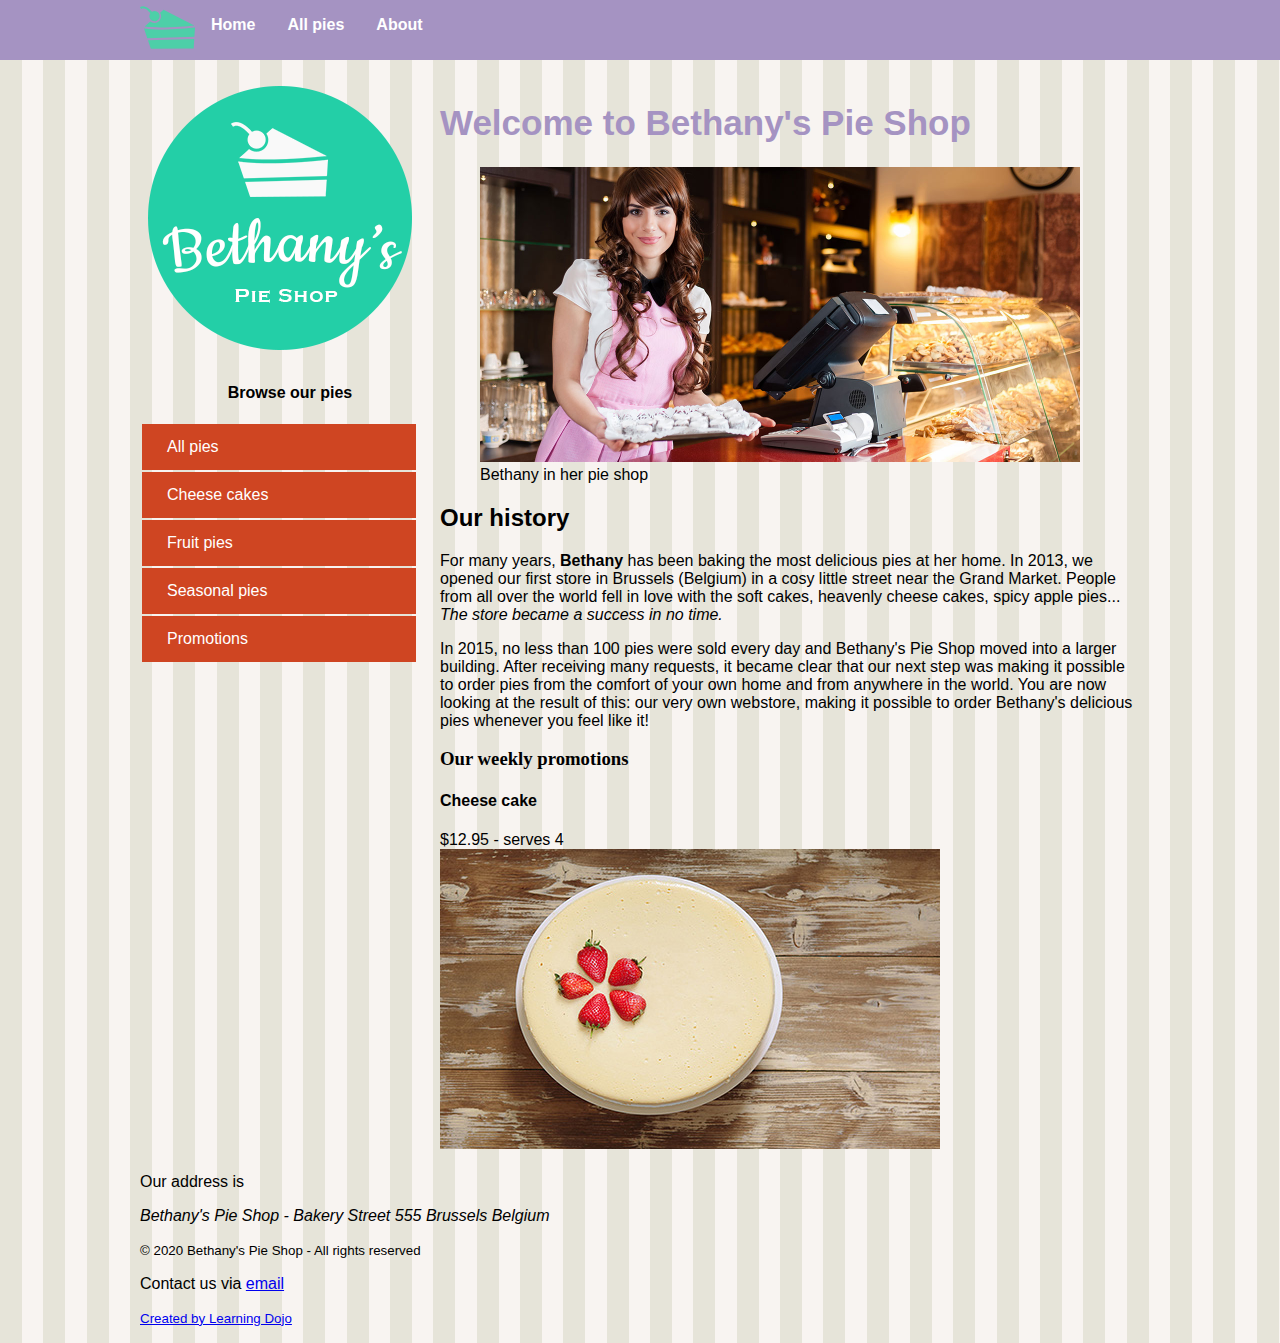
==== index.html @ 6116172b "initial commit" ====
<!DOCTYPE html>
<html>

<head>
    <meta charset="utf-8">
    <title>Welcome to Bethany's Pie Shop!</title>
    <meta name="author" content="Bethany's Pie Shop">
    <meta name="description" content="Store front for Bethany's Pie Shop">
    <meta name="viewport" content="width=device-width, initial-scale=1">
    <link rel="icon" type="image/png" href="favicon.png">
    <link rel="stylesheet" type="text/css" href="css/styles.css">
</head>

<body>
    <header id="mainheader">
        <nav>
            <ul>
                <li><img src="images/cake.svg" height="55" /></li>
                <li><a href="index.html">Home</a></li>
                <li><a href="pages/pieoverview.html">All pies</a></li>
                <li><a href="pages/about.html">About</a></li>
            </ul>
        </nav>
    </header>
    <div class="mainContent">
        <aside class="leftmenu">
            <a href="index.html"><img src="images/bethanylogo.png" /></a>
            <header>
                <h4 style="text-align: center;">Browse our pies</h4>
            </header>
            <ul>
                <a href="pages/pieoverview.html"><li>All pies</li></a>
                <a href="pages/cheesecakes.html"><li>Cheese cakes</li></a>
                <a href="pages/fruitpies.html"><li>Fruit pies</li></a>
                <a href="pages/seasonalpies.html"><li>Seasonal pies</li></a>
                <a href="#promos"><li>Promotions</li></a>
            </ul>
        </aside>
        <main class="main">
            <article>
                <header>
                    <h1 class="pageTitle">Welcome to Bethany's Pie Shop</h1>
                </header>
                <figure>
                    <img src="images/bethany-fullsize.jpg" width="600" alt="Bethany in her pie shop" />
                    <figcaption>Bethany in her pie shop</figcaption>
                </figure>
                <h2>Our history</h2>
                <p>For many years, <b>Bethany</b> has been baking the most delicious pies at her home. In 2013, we opened our first store in Brussels (Belgium) in a cosy little street near the Grand Market. People from all over the world fell in love with the soft cakes, heavenly cheese cakes, spicy apple pies...<i><br>The store became a success in no time.</i></p>
                <p>In 2015, no less than 100 pies were sold every day and Bethany's Pie Shop moved into a larger building. After receiving many requests, it became clear that our next step was making it possible to order pies from the comfort of your own home and from anywhere in the world. You are now looking at the result of this: our very own webstore, making it possible to order Bethany's delicious pies whenever you feel like it!</p>
            </article>

            <section id="promos">
                <h3 style="font-family:verdana;">Our weekly promotions</h3>
                <h4>Cheese cake</h4>
                $12.95 - serves 4<br>
                <img src="images/products/cheesecakesmall.jpg" alt="Cheese cak with strawberry" />
            </section>
        </main>

        <footer>
            <p>Our address is <address>Bethany's Pie Shop - Bakery Street 555 Brussels Belgium</address></p>
            <p><small>&copy; 2020 Bethany's Pie Shop - All rights reserved</small></p>
            <p>Contact us via <a href="mailto:info@bethanyspieshop.com">email</a></p>
            <p><small><a href="https://www.learningdojo.net">Created by Learning Dojo</a></small></p>
        </footer>

    </div>
</body>

</html>
---- css/styles.css ----
/*Main Area*/
body {
    margin-top: 0px;
    font-family: 'Segoe UI', Tahoma, Geneva, Verdana, sans-serif;
    margin-left: auto;
    margin-right: auto;
    background-color: #e6e4d9;
    background-image: url('../images/pattern.png');
}

#mainheader {
    background-color: #a593c2;
}

/*Top Menu*/

nav {
    height: 60px;
    width: 1000px;
    margin: 0 auto 20px;
}

nav>ul {
    list-style-type: none;
    margin: 0;
    padding: 0;
    overflow: hidden;
}

nav>ul>li {
    float: left;
}

nav>ul>li a {
    display: block;
    color: white;
    text-align: center;
    padding: 16px;
    text-decoration: none;
    font-weight: bold;
}

/*Side Menu*/

.mainContent ul{
    padding-inline-start: 2px;
    margin-right: 1.5rem;
}

.mainContent ul>a>li{
    background-color: #cf4522;
    color: #fff;
    list-style: none;
    padding: 14px 25px;
    display: block;
    cursor: pointer;
    margin-bottom: 2px;
}

.mainContent ul>a>li:hover{
    background-color: #B43110;
}

.mainContent ul>a{
    text-decoration: none;
    color: #fff;
}

.mainContent{
    width:1000px;
    margin-left: auto;
    margin-right: auto;
}

.leftmenu {
    float: left;
    width: 30%;
    margin-bottom: 20px;
}

/*Main Content*/

.main {
    float: right;
    width: 70%;
    margin-bottom: 20px;
}

.pageTitle{
    font-size:35px;
    color:#a593c2;
}

/*Footer*/
footer {
    clear: both;
    width: 100%;
}
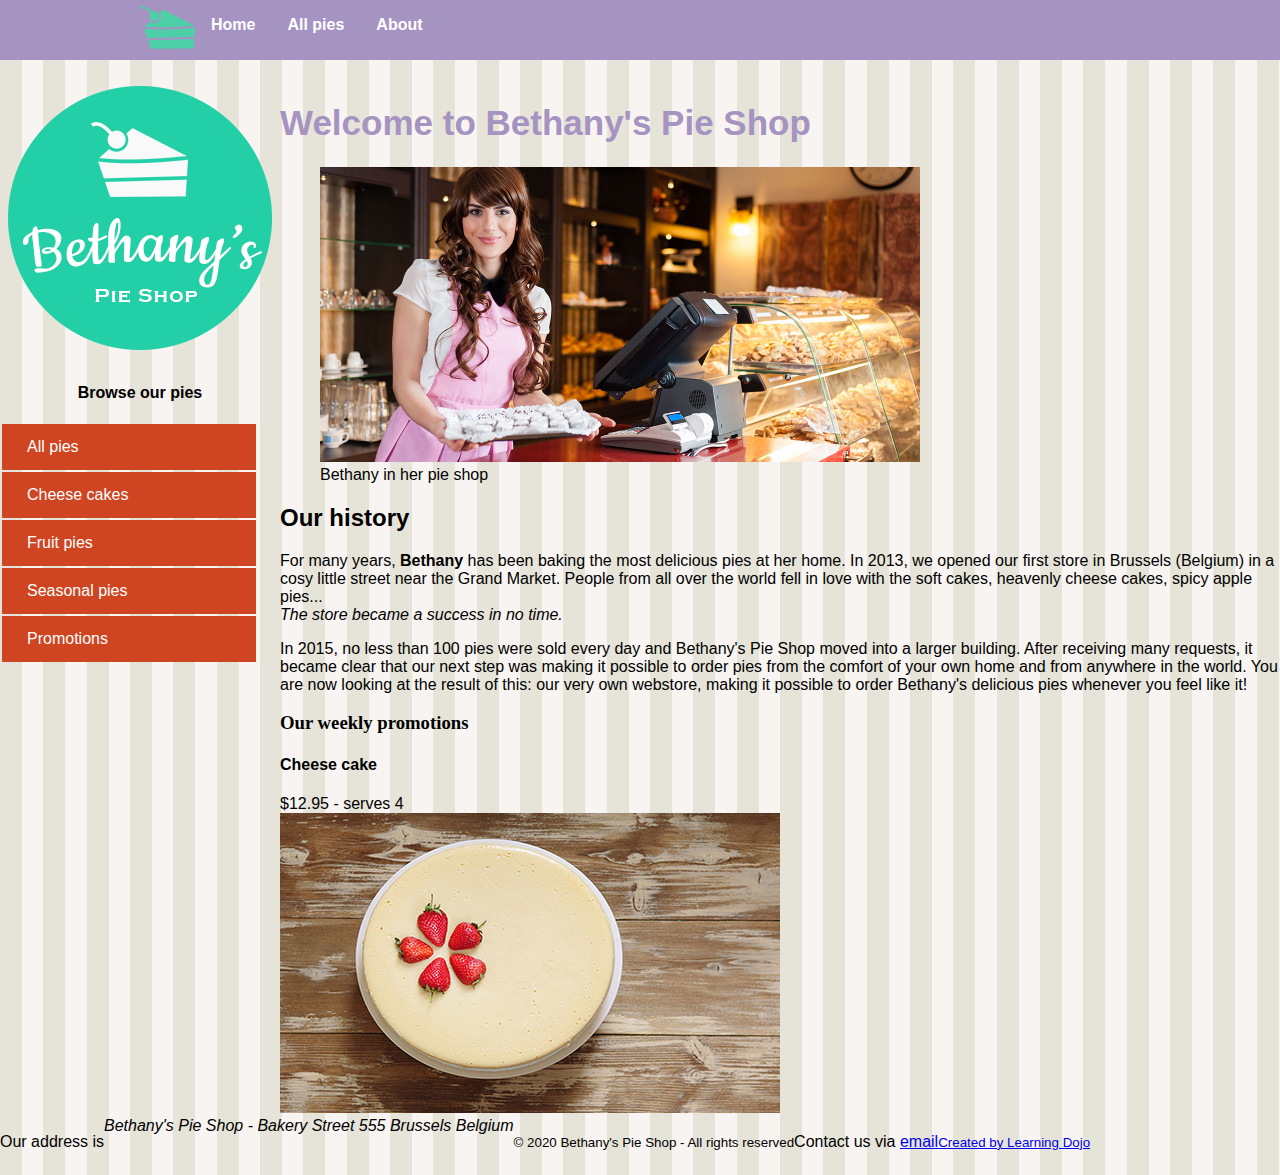
==== commit 14d3b6a9: "added flex to main and footer" ====
--- a/index.html
+++ b/index.html
@@ -57,15 +57,14 @@
                 <img src="images/products/cheesecakesmall.jpg" alt="Cheese cak with strawberry" />
             </section>
         </main>
+    </div>
 
-        <footer>
-            <p>Our address is <address>Bethany's Pie Shop - Bakery Street 555 Brussels Belgium</address></p>
-            <p><small>&copy; 2020 Bethany's Pie Shop - All rights reserved</small></p>
-            <p>Contact us via <a href="mailto:info@bethanyspieshop.com">email</a></p>
-            <p><small><a href="https://www.learningdojo.net">Created by Learning Dojo</a></small></p>
-        </footer>
-
-    </div>
+    <footer>
+        <p>Our address is <address>Bethany's Pie Shop - Bakery Street 555 Brussels Belgium</address></p>
+        <p><small>&copy; 2020 Bethany's Pie Shop - All rights reserved</small></p>
+        <p>Contact us via <a href="mailto:info@bethanyspieshop.com">email</a></p>
+        <p><small><a href="https://www.learningdojo.net">Created by Learning Dojo</a></small></p>
+    </footer>
 </body>
 
 </html>--- a/css/styles.css
+++ b/css/styles.css
@@ -67,24 +67,12 @@
 }
 
 .mainContent{
-    width:1000px;
     margin-left: auto;
     margin-right: auto;
-}
-
-.leftmenu {
-    float: left;
-    width: 30%;
-    margin-bottom: 20px;
+    display: flex;
 }
 
 /*Main Content*/
-
-.main {
-    float: right;
-    width: 70%;
-    margin-bottom: 20px;
-}
 
 .pageTitle{
     font-size:35px;
@@ -93,6 +81,5 @@
 
 /*Footer*/
 footer {
-    clear: both;
-    width: 100%;
+   display: flex;
 }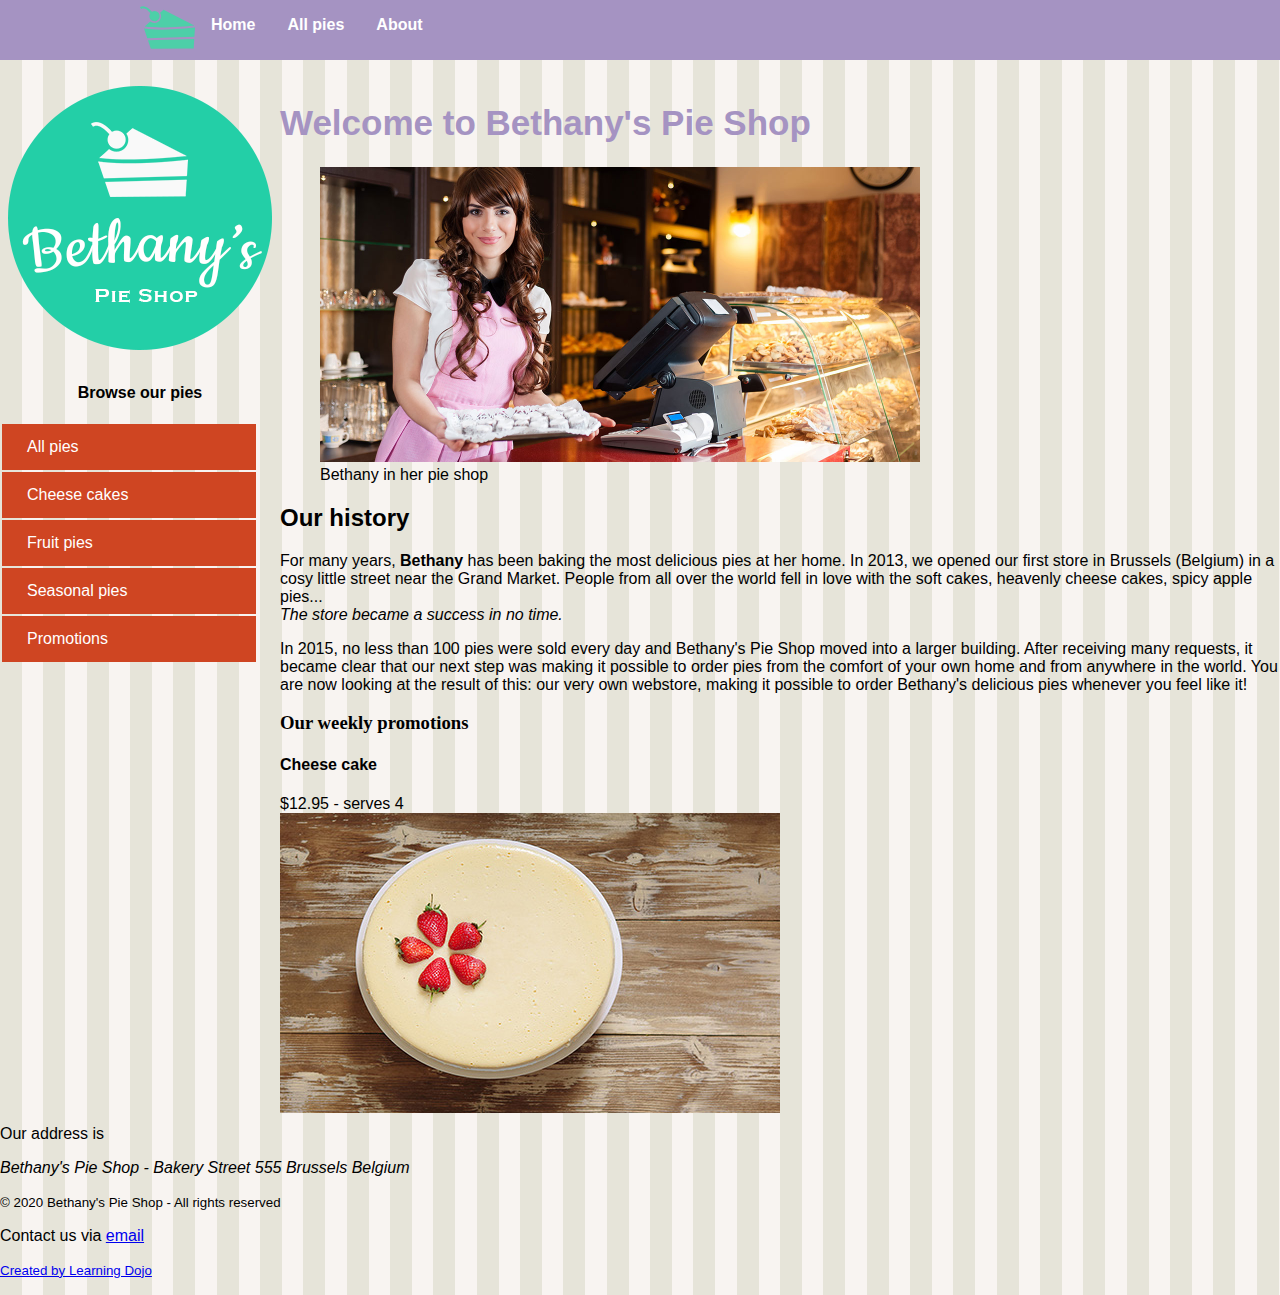
==== commit 06d7b05f: "changing footers (all pages)" ====
--- a/index.html
+++ b/index.html
@@ -60,7 +60,8 @@
     </div>
 
     <footer>
-        <p>Our address is <address>Bethany's Pie Shop - Bakery Street 555 Brussels Belgium</address></p>
+        <p>Our address is </p>
+        <address>Bethany's Pie Shop - Bakery Street 555 Brussels Belgium</address>
         <p><small>&copy; 2020 Bethany's Pie Shop - All rights reserved</small></p>
         <p>Contact us via <a href="mailto:info@bethanyspieshop.com">email</a></p>
         <p><small><a href="https://www.learningdojo.net">Created by Learning Dojo</a></small></p>
--- a/css/styles.css
+++ b/css/styles.css
@@ -82,4 +82,9 @@
 /*Footer*/
 footer {
    display: flex;
+   flex-direction: column;
+}
+
+footer > p, footer > address {
+    margin: .5rem 0;
 }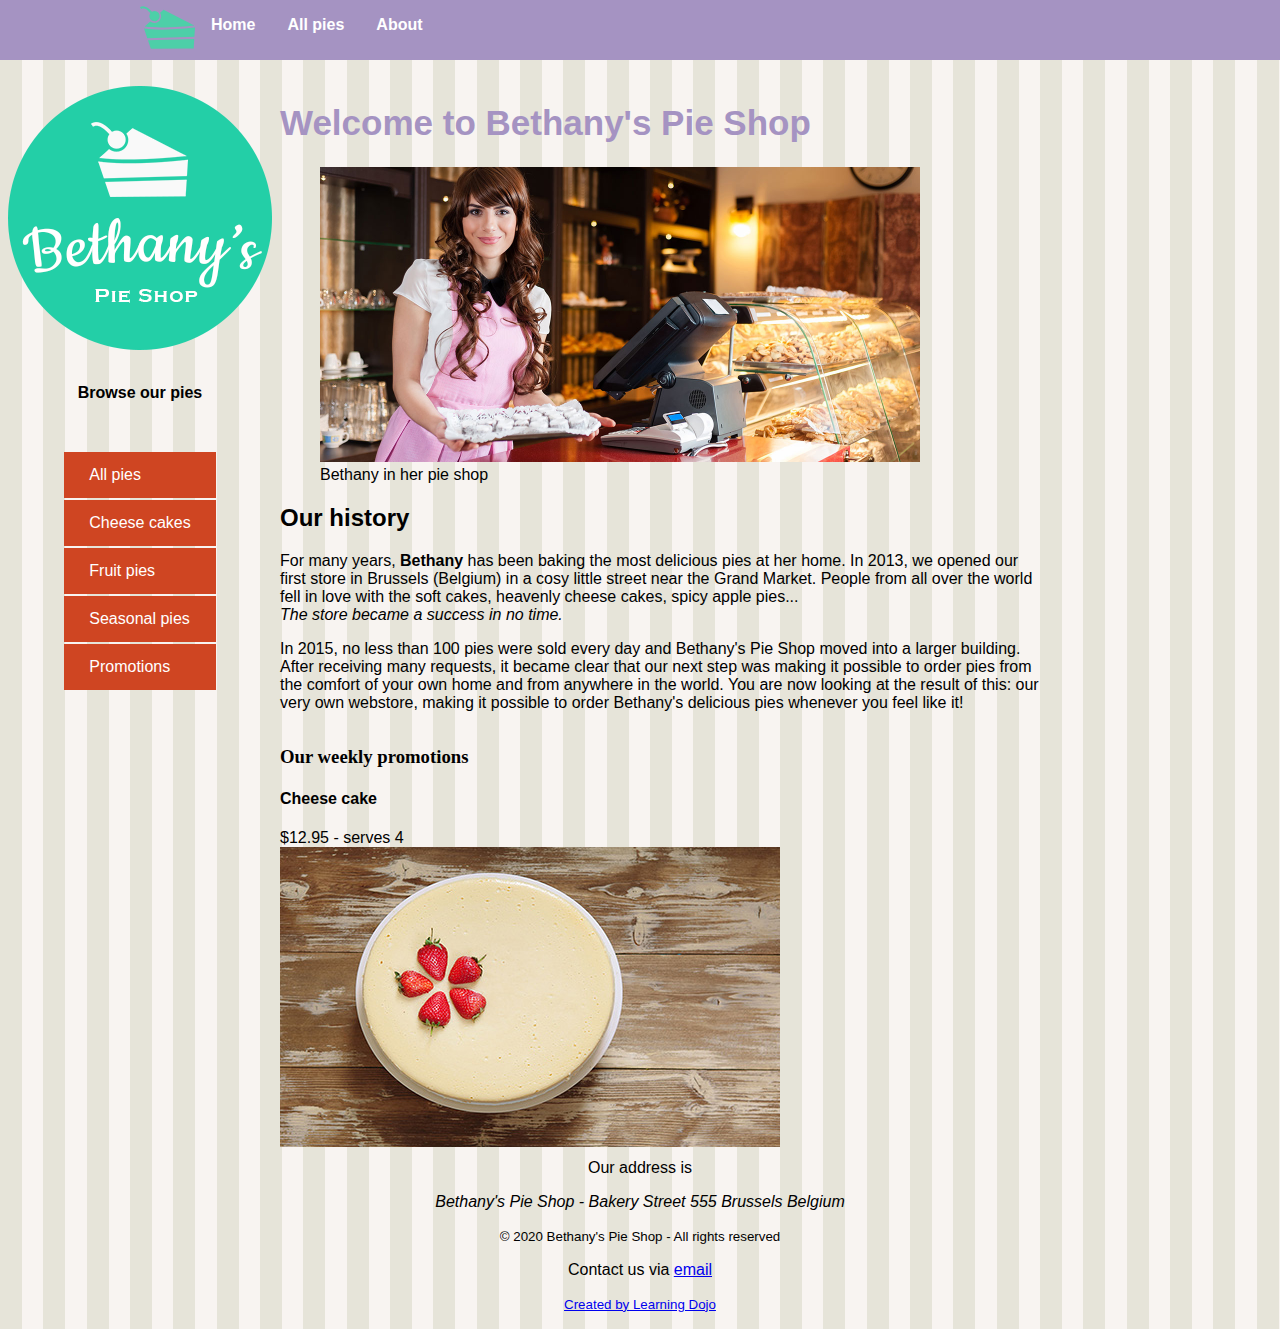
==== commit bf621d22: "Update index.html" ====
--- a/index.html
+++ b/index.html
@@ -23,7 +23,7 @@
         </nav>
     </header>
     <div class="mainContent">
-        <aside class="leftmenu">
+        <aside class="leftMenu">
             <a href="index.html"><img src="images/bethanylogo.png" /></a>
             <header>
                 <h4 style="text-align: center;">Browse our pies</h4>
--- a/css/styles.css
+++ b/css/styles.css
@@ -43,8 +43,9 @@
 /*Side Menu*/
 
 .mainContent ul{
-    padding-inline-start: 2px;
-    margin-right: 1.5rem;
+    padding-inline-start: 0;
+    margin-right: 0;
+    padding: 0.75rem;
 }
 
 .mainContent ul>a>li{
@@ -70,6 +71,42 @@
     margin-left: auto;
     margin-right: auto;
     display: flex;
+    flex-direction: row;
+    flex-wrap: wrap;
+}
+
+.pieGallery {
+    display: flex;
+    flex-direction: row;
+    width: 60%;
+    flex-wrap: wrap;
+    align-content: flex-start;
+}
+
+.pieCard {
+    display: flex;
+    flex-direction: column;
+    margin: 1rem;
+    font-weight: 500;
+    /* align-items: center; */
+    background-color: white;
+    box-shadow: 0 2px 4px rgba(0, 0, 0, 0.3);
+    padding: 0.5rem;
+}
+
+.pieCard > h5, .pieCard > p {
+    margin: .2rem 0.2rem;
+}
+
+.cardRow {
+    display: flex;
+    flex-direction: row;
+    justify-content: space-between;
+    align-items: center;
+}
+
+.cardRow > h5, .cardRow > p {
+    margin: .2rem 0.2rem;
 }
 
 /*Main Content*/
@@ -79,12 +116,52 @@
     color:#a593c2;
 }
 
+.box {
+    width: 250px;
+    height: 150px;
+    background-color: red;
+    margin: 5px 10px;
+}
+
+.box:nth-child(1) {
+    order: 15;
+}
+
+.main {
+    display: flex;
+    flex-direction: column;
+    width: 60%;
+    /* background-color: blue; */
+}
+
+.pieRow {
+    display: flex;
+    flex-direction: row;
+    margin-bottom: 10px;
+    justify-content: space-between;
+    flex-wrap: wrap;
+    align-items: center;
+}
+
+.leftMenu {
+    display: flex;
+    flex-direction: column;
+    align-items: center;
+}
+
 /*Footer*/
 footer {
    display: flex;
    flex-direction: column;
+   align-items: center;
 }
 
 footer > p, footer > address {
     margin: .5rem 0;
+}
+
+@media screen and (max-width: 600px) {
+    .leftMenu {
+        order: 1;
+    }
 }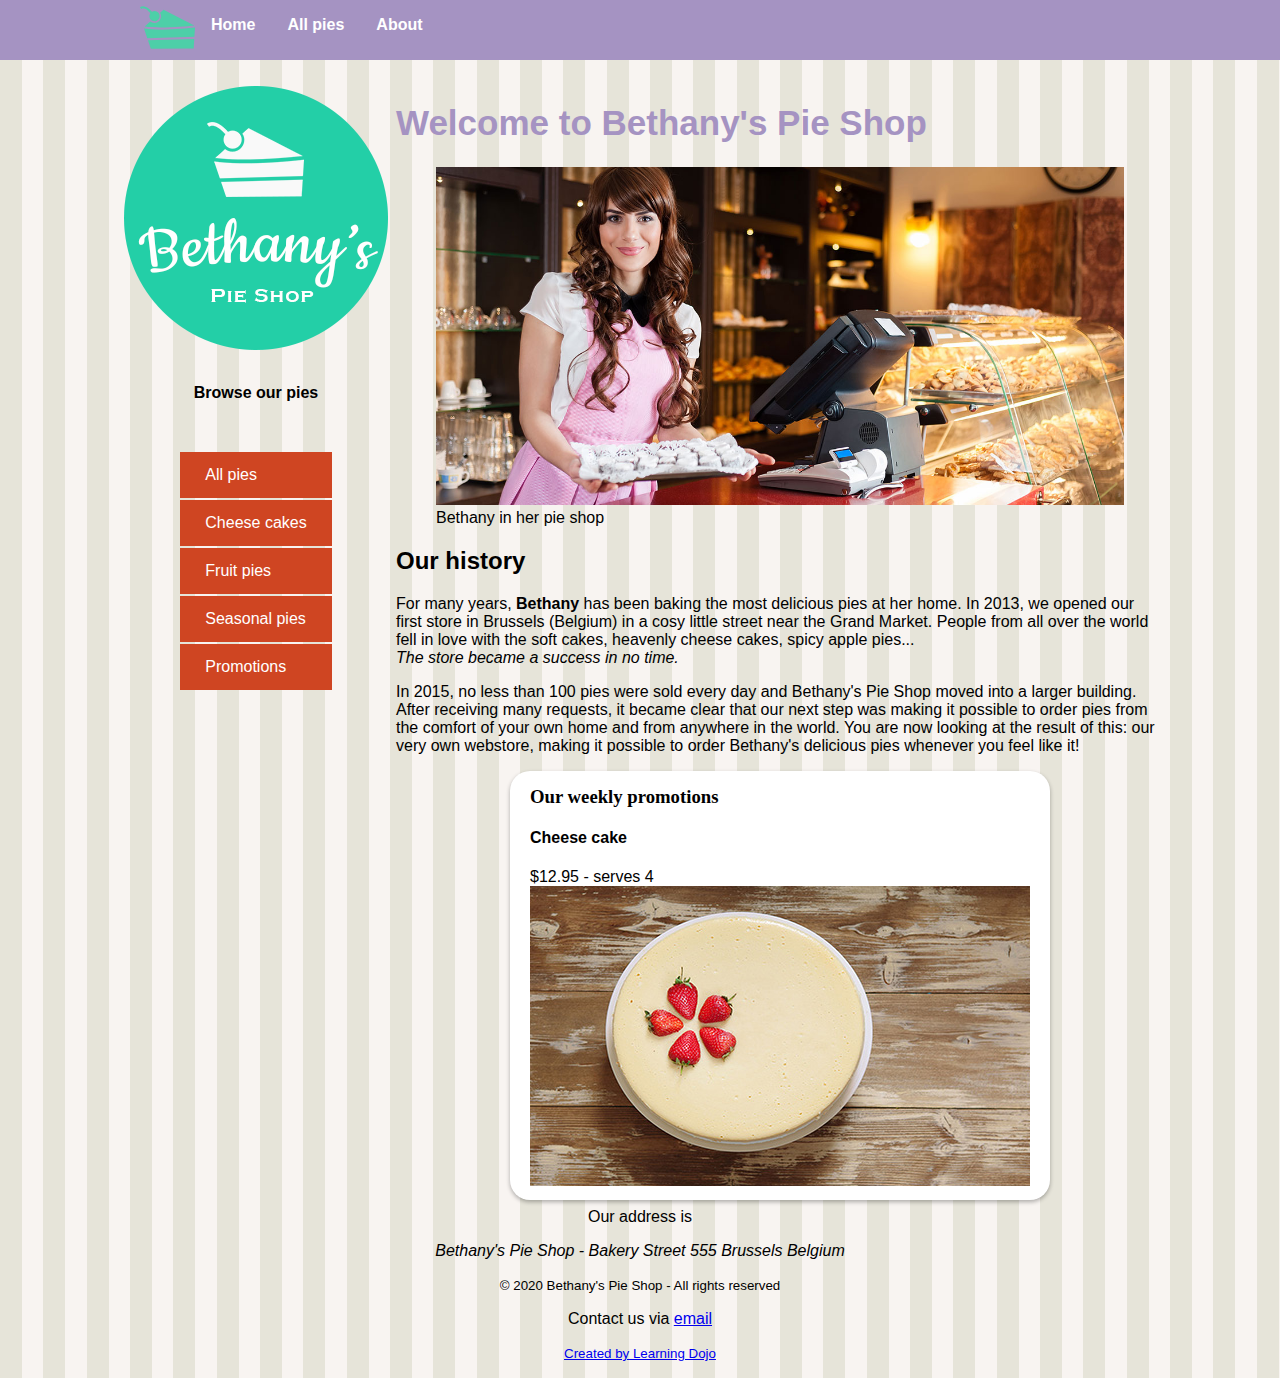
==== commit 59240c00: "video and image" ====
--- a/index.html
+++ b/index.html
@@ -42,7 +42,7 @@
                     <h1 class="pageTitle">Welcome to Bethany's Pie Shop</h1>
                 </header>
                 <figure>
-                    <img src="images/bethany-fullsize.jpg" width="600" alt="Bethany in her pie shop" />
+                    <img src="images/bethany-fullsize.jpg" width="100%" alt="Bethany in her pie shop" />
                     <figcaption>Bethany in her pie shop</figcaption>
                 </figure>
                 <h2>Our history</h2>
--- a/css/styles.css
+++ b/css/styles.css
@@ -73,12 +73,13 @@
     display: flex;
     flex-direction: row;
     flex-wrap: wrap;
+    justify-content: center;
 }
 
 .pieGallery {
     display: flex;
     flex-direction: row;
-    width: 60%;
+    flex-basis: 60%;
     flex-wrap: wrap;
     align-content: flex-start;
 }
@@ -92,12 +93,17 @@
     background-color: white;
     box-shadow: 0 2px 4px rgba(0, 0, 0, 0.3);
     padding: 0.5rem;
+    flex-grow: 2;
 }
 
 .pieCard > h5, .pieCard > p {
     margin: .2rem 0.2rem;
 }
 
+.pieCard > img {
+    align-self: center;
+}
+
 .cardRow {
     display: flex;
     flex-direction: row;
@@ -107,6 +113,18 @@
 
 .cardRow > h5, .cardRow > p {
     margin: .2rem 0.2rem;
+}
+
+#promos {
+    align-self: center;
+    background-color: #fff;
+    padding: 10px 20px;
+    box-shadow: 0 2px 4px rgba(0, 0, 0, 0.3);
+    border-radius: 20px;
+}
+
+#promos > h3 {
+    margin: 5px 0;
 }
 
 /*Main Content*/
@@ -117,7 +135,7 @@
 }
 
 .box {
-    width: 250px;
+    width: 150px;
     height: 150px;
     background-color: red;
     margin: 5px 10px;
@@ -127,10 +145,14 @@
     order: 15;
 }
 
+.pieRow h5, .pieRow p {
+    margin: 0;
+}
+
 .main {
     display: flex;
     flex-direction: column;
-    width: 60%;
+    flex-basis: 60%;
     /* background-color: blue; */
 }
 
@@ -138,15 +160,42 @@
     display: flex;
     flex-direction: row;
     margin-bottom: 10px;
-    justify-content: space-between;
     flex-wrap: wrap;
     align-items: center;
+    background-color: #fff;
+    box-shadow: 0 2px 4px rgba(0, 0, 0, 0.3);
+    padding-right: .5rem;
+}
+
+.pieRow > div {
+    flex-grow: 2;
+    padding-left: .5rem;
+}
+
+.pieRow > small {
+    flex-shrink: 3;
 }
 
 .leftMenu {
     display: flex;
     flex-direction: column;
     align-items: center;
+}
+
+/*About*/
+
+.container {
+    position: relative;
+    width: 100%;
+    height: 0;
+    padding-bottom: 56.25%;
+}
+.video {
+    position: absolute;
+    top: 0;
+    left: 0;
+    width: 100%;
+    height: 100%;
 }
 
 /*Footer*/
@@ -164,4 +213,7 @@
     .leftMenu {
         order: 1;
     }
+    .main, .pieGallery {
+       flex-basis: 90% !important;
+    }
 }